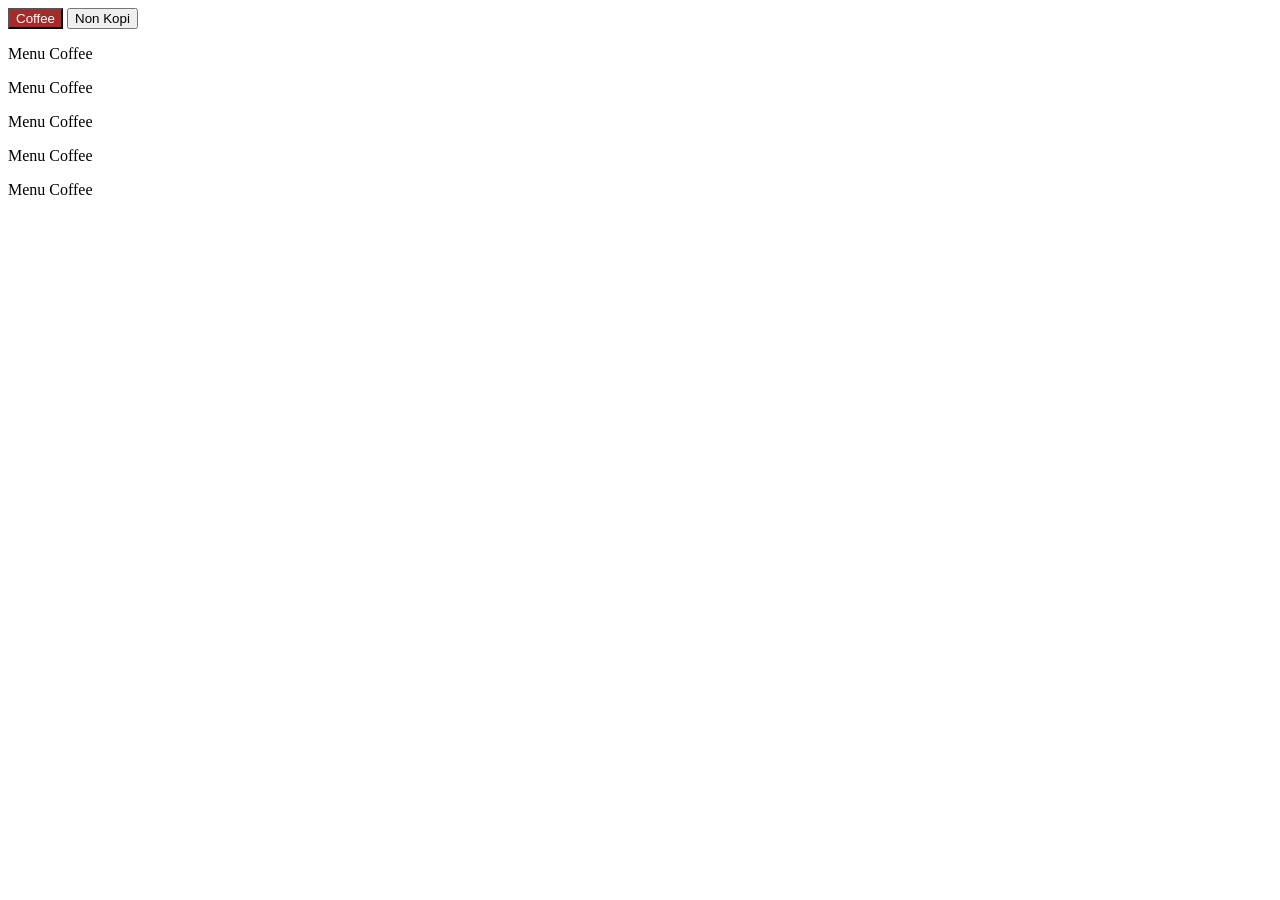
==== tes.html @ fa290979 "update" ====
<!DOCTYPE html>
<html lang="id">
  <head>
    <meta charset="UTF-8" />
    <title>Menu</title>
    <link rel="stylesheet" href="tes.css" />
  </head>
  <body>
    <div class="menu-wrapper">
      <button class="category-btn active" data-target="coffee">Coffee</button>
      <button class="category-btn" data-target="non-coffee">Non Kopi</button>

      <div class="menu-card show" id="coffee">
        <p>Menu Coffee</p>
        <p>Menu Coffee</p>
        <p>Menu Coffee</p>
        <p>Menu Coffee</p>
        <p>Menu Coffee</p>
      </div>

      <div class="menu-card" id="non-coffee">
        <p>Menu Non Coffee</p>
      </div>
    </div>

    <!-- PENTING: di bawah -->
    <script src="tes.js"></script>
  </body>
</html>
---- tes.css ----
.menu-card {
    display: none;
}

.menu-card.show {
    display: block;
}

.category-btn.active {
    background: brown;
    color: white;
}
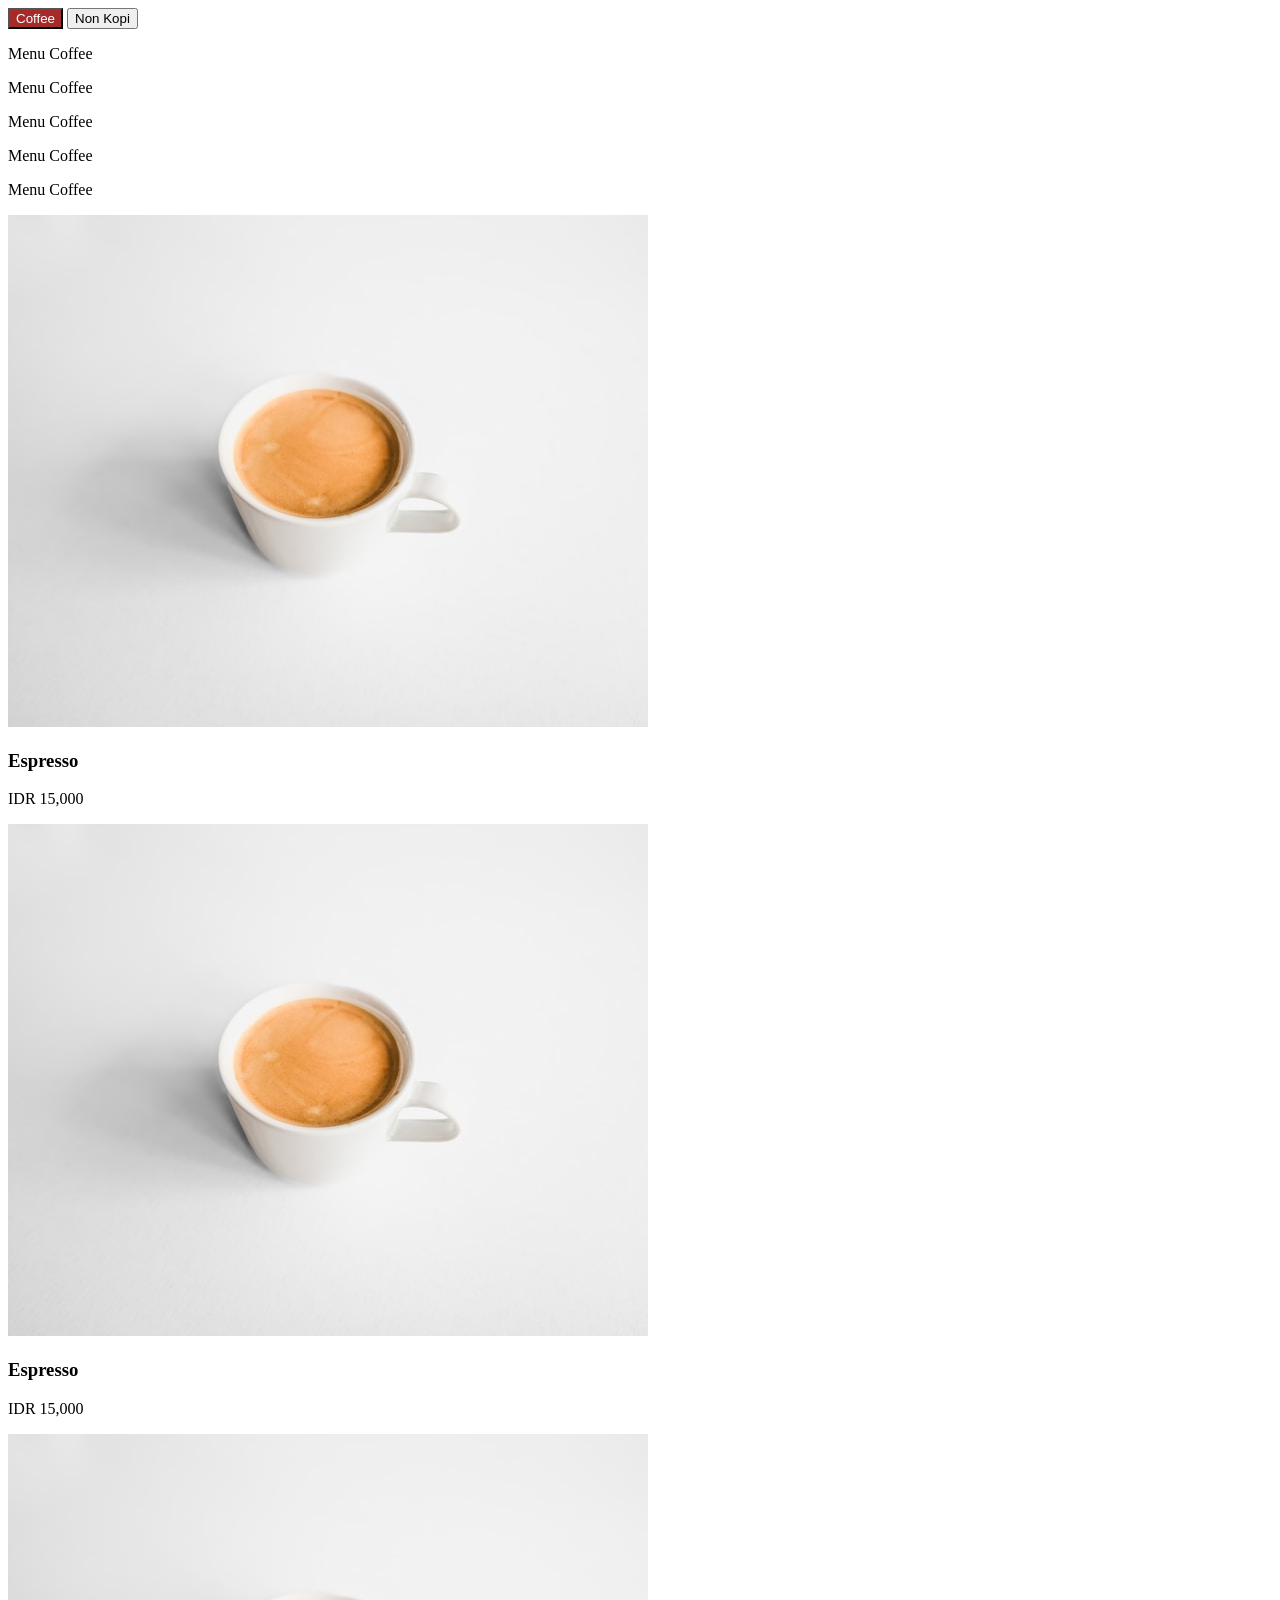
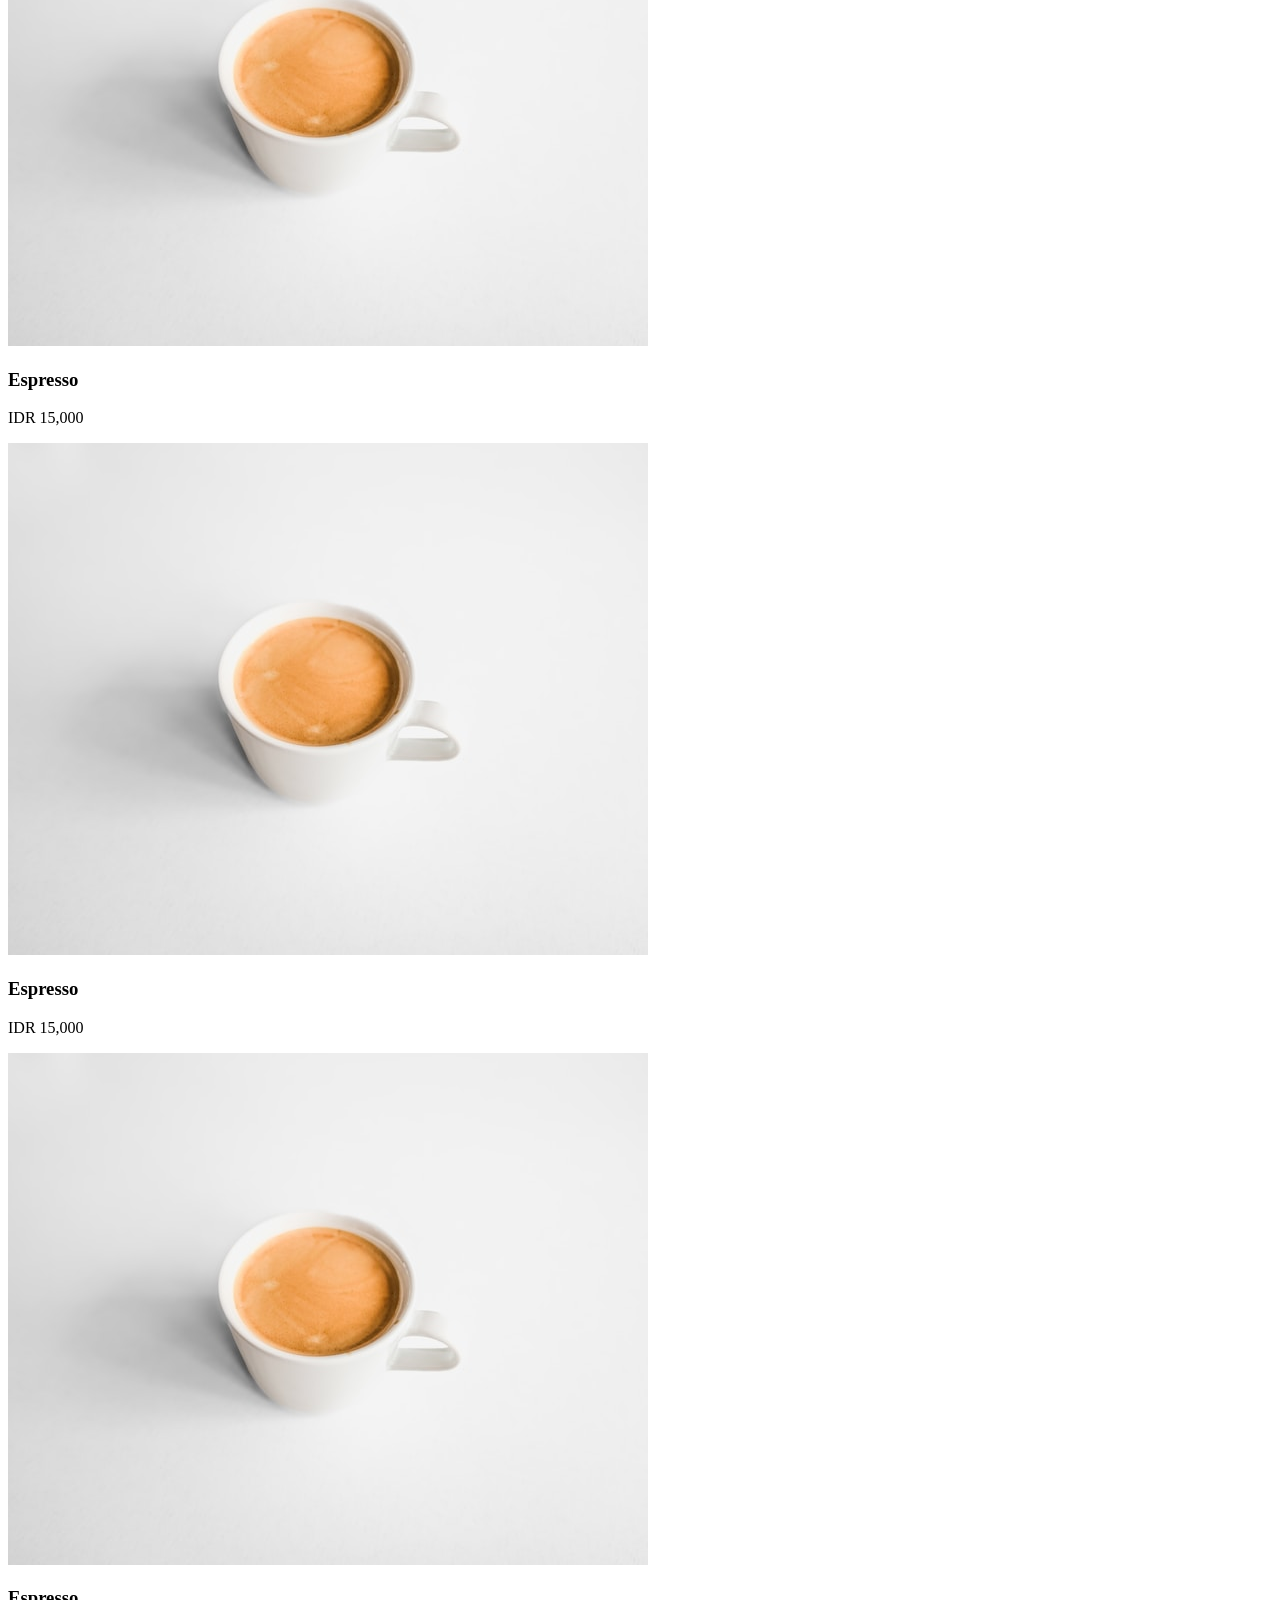
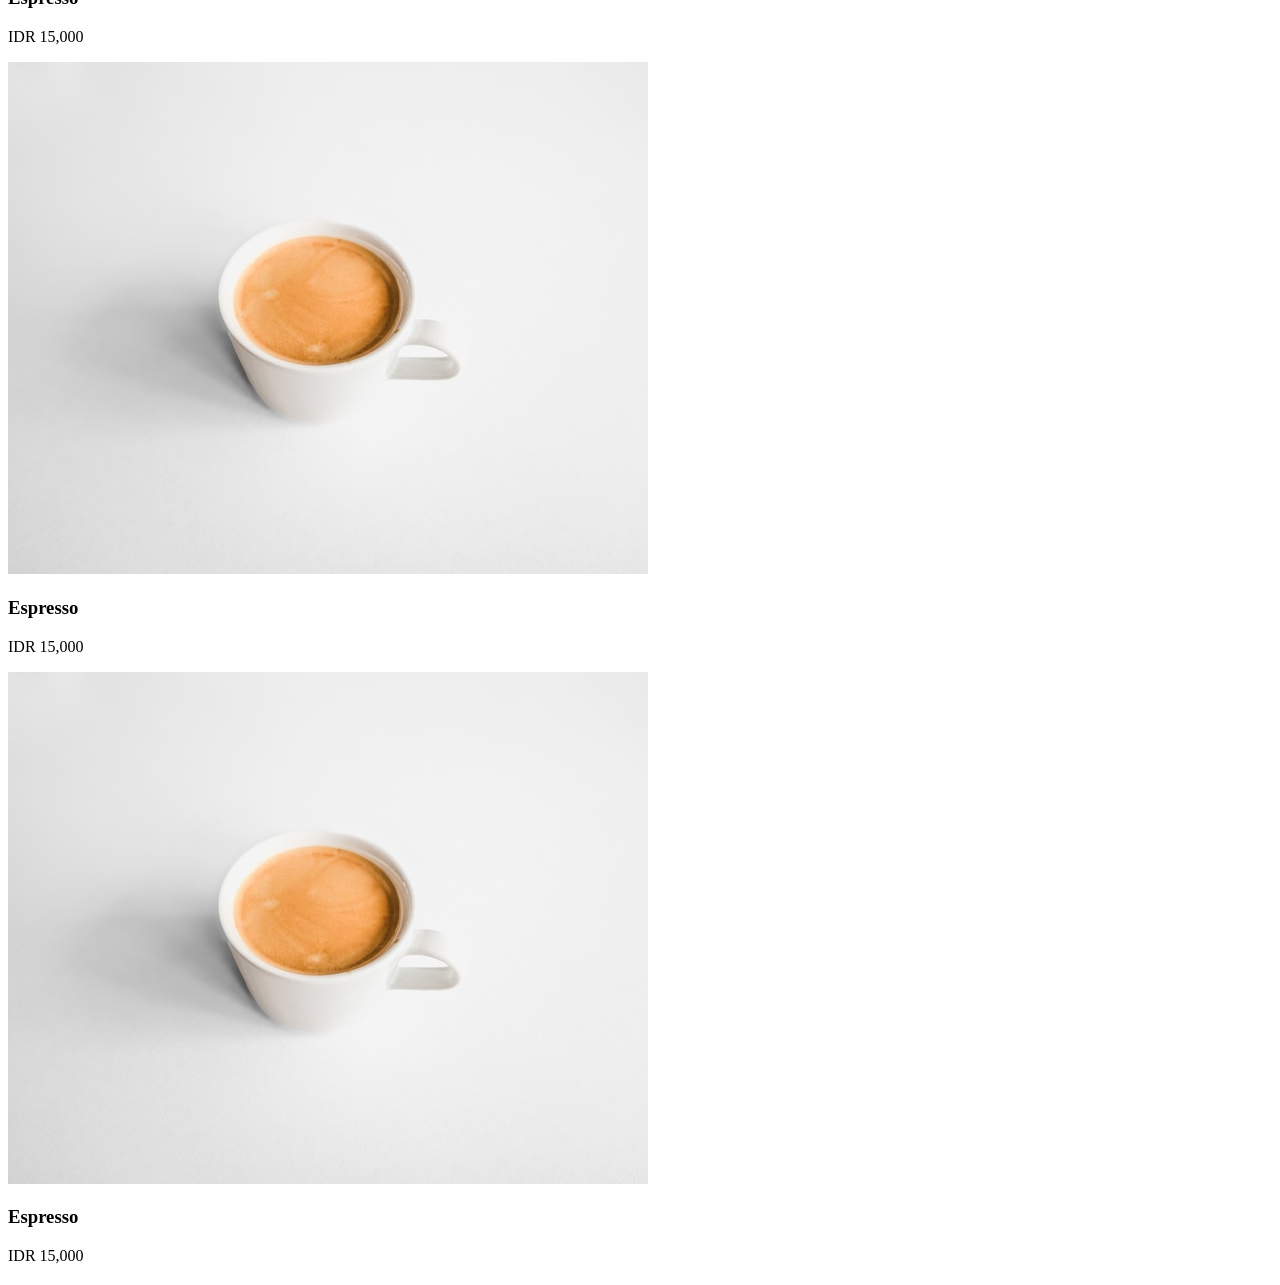
==== commit e2baabf4: "update" ====
--- a/tes.html
+++ b/tes.html
@@ -23,6 +23,86 @@
       </div>
     </div>
 
+    <div class="row">
+      <div class="menu-card show" id="coffee">
+        <div class="menu-items">
+          <img src="img/menu1.jpg" alt="menu1" class="menu-card-img" />
+          <h3 class="menu-card-title">Espresso</h3>
+          <p class="menu-card-price">IDR 15,000</p>
+        </div>
+        <div class="menu-items">
+          <img src="img/menu1.jpg" alt="menu1" class="menu-card-img" />
+          <h3 class="menu-card-title">Espresso</h3>
+          <p class="menu-card-price">IDR 15,000</p>
+        </div>
+        <div class="menu-items">
+          <img src="img/menu1.jpg" alt="menu1" class="menu-card-img" />
+          <h3 class="menu-card-title">Espresso</h3>
+          <p class="menu-card-price">IDR 15,000</p>
+        </div>
+        <div class="menu-items">
+          <img src="img/menu1.jpg" alt="menu1" class="menu-card-img" />
+          <h3 class="menu-card-title">Espresso</h3>
+          <p class="menu-card-price">IDR 15,000</p>
+        </div>
+        <div class="menu-items">
+          <img src="img/menu1.jpg" alt="menu1" class="menu-card-img" />
+          <h3 class="menu-card-title">Espresso</h3>
+          <p class="menu-card-price">IDR 15,000</p>
+        </div>
+        <div class="menu-items">
+          <img src="img/menu1.jpg" alt="menu1" class="menu-card-img" />
+          <h3 class="menu-card-title">Espresso</h3>
+          <p class="menu-card-price">IDR 15,000</p>
+        </div>
+        <div class="menu-items">
+          <img src="img/menu1.jpg" alt="menu1" class="menu-card-img" />
+          <h3 class="menu-card-title">Espresso</h3>
+          <p class="menu-card-price">IDR 15,000</p>
+        </div>
+      </div>
+
+      <div class="menu-card" id="non-coffee">
+        <div class="menu-items">
+          <img src="img/menu3.jpg" alt="menu1" class="menu-card-img" />
+          <h3 class="menu-card-title">Espresso</h3>
+          <p class="menu-card-price">IDR 15,000</p>
+        </div>
+        <div class="menu-items">
+          <img src="img/menu3.jpg" alt="menu1" class="menu-card-img" />
+          <h3 class="menu-card-title">Espresso</h3>
+          <p class="menu-card-price">IDR 15,000</p>
+        </div>
+        <div class="menu-items">
+          <img src="img/menu3.jpg" alt="menu1" class="menu-card-img" />
+          <h3 class="menu-card-title">Espresso</h3>
+          <p class="menu-card-price">IDR 15,000</p>
+        </div>
+        <div class="menu-items">
+          <img src="img/menu3.jpg" alt="menu1" class="menu-card-img" />
+          <h3 class="menu-card-title">Espresso</h3>
+          <p class="menu-card-price">IDR 15,000</p>
+        </div>
+        <div class="menu-items">
+          <img src="img/menu3.jpg" alt="menu1" class="menu-card-img" />
+          <h3 class="menu-card-title">Espresso</h3>
+          <p class="menu-card-price">IDR 15,000</p>
+        </div>
+        <div class="menu-items">
+          <img src="img/menu3.jpg" alt="menu1" class="menu-card-img" />
+          <h3 class="menu-card-title">Espresso</h3>
+          <p class="menu-card-price">IDR 15,000</p>
+        </div>
+        <div class="menu-items">
+          <img src="img/menu3.jpg" alt="menu1" class="menu-card-img" />
+          <h3 class="menu-card-title">Espresso</h3>
+          <p class="menu-card-price">IDR 15,000</p>
+        </div>
+      </div>
+
+      <div id="pagination" class="pagination"></div>
+    </div>
+
     <!-- PENTING: di bawah -->
     <script src="tes.js"></script>
   </body>
--- a/tes.css
+++ b/tes.css
@@ -9,4 +9,22 @@
 .category-btn.active {
     background: brown;
     color: white;
+}
+
+.pagination {
+    margin-top: 20px;
+    text-align: center;
+}
+
+.pagination button {
+    margin: 0 5px;
+    padding: 6px 12px;
+    border: none;
+    background: #ddd;
+    cursor: pointer;
+}
+
+.pagination button.active {
+    background: #333;
+    color: #fff;
 }
